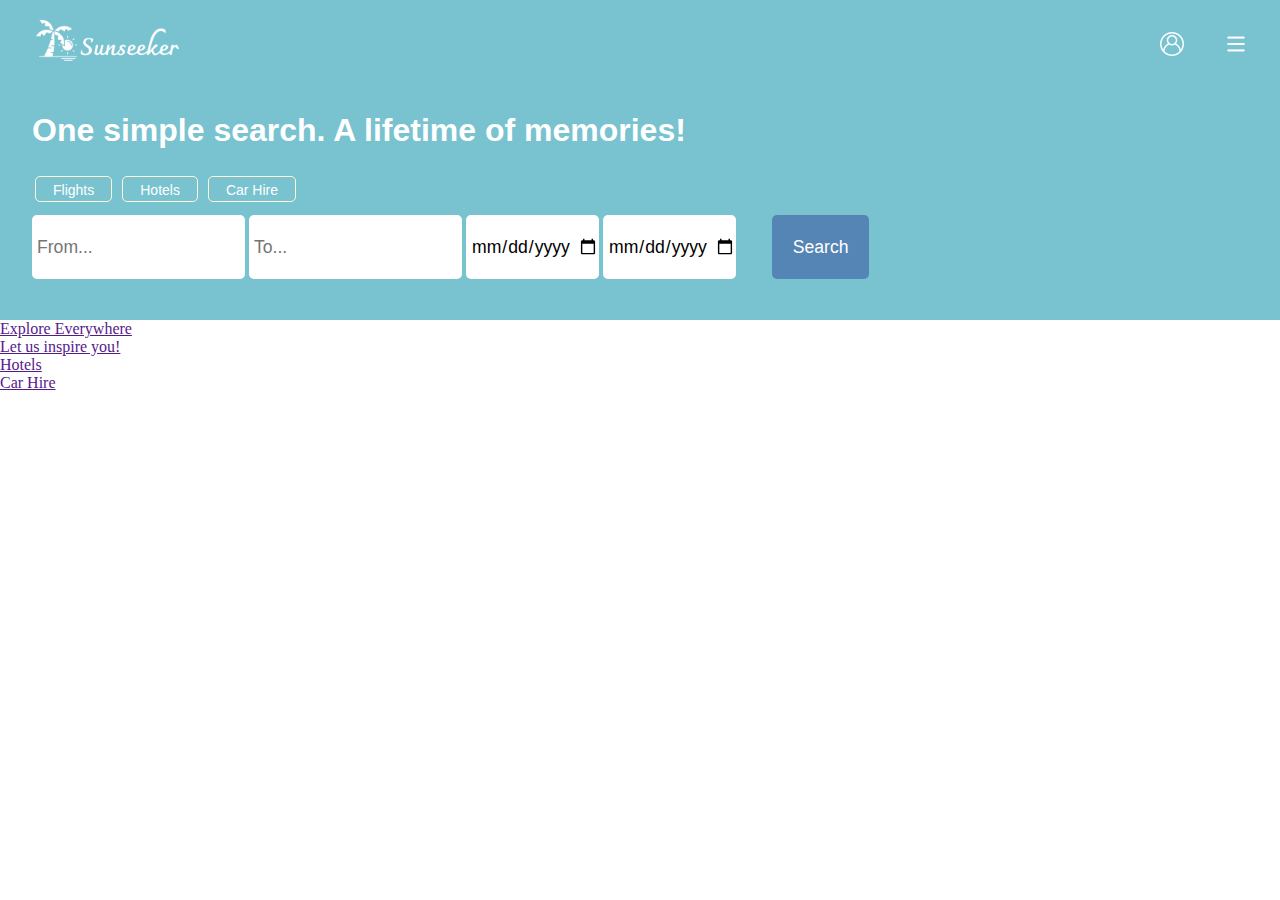
==== index.html @ 71c0755b "first commit" ====
<!DOCTYPE html>
<html lang="en">
<head>
    <meta charset="UTF-8">
    <meta http-equiv="X-UA-Compatible" content="IE=edge">
    <meta name="viewport" content="width=device-width, initial-scale=1.0">
    <title>Globetrotting Durian Official Site</title>
    <link rel="stylesheet" href="index.css">
</head>
<body>
    <div id="wrapper">
        <div id="header">
            <img src="./logos/sunseeker.png" class="logo" alt="">
            <img src="./logos/menu-burger.png" class="login" alt="">
            <img src="./logos/user-interface.png" class="login" alt="">
           
        </div>

        <div id="main_content">
            <div id="searchbar">
                <h1 class="search_header"> 
                    One simple search. A lifetime of memories!
                </h1>
                <div class="search_nav">
                    <ul>
                        <li><a href="./index.html">Flights</a></li>
                        <li><a href="./hotels.html">Hotels</a></li>
                        <li><a href="/carhire.html">Car Hire</a></li>
                    </ul>
                </div>
                <div id="search_form">
                    <form action="">
                        <input type="text" name="" class="locationinput from" placeholder="From...">
                        <input type="text" name="" class="locationinput to" placeholder="To...">
                        <input type="date" name="" class="dateinput">
                        <input type="date" name="" class="dateinput">
                        <button type="submit">Search</button>
                    </form>

                </div>
            </div>

            <div id="suggestion_main">
                <div id="suggestion_banner">
                    <div class="suggestion_box">
                        <a href="">Explore Everywhere</a>
                    </div>
                    <div class="suggestion_box">
                        <a href="">Let us inspire you!</a>
                    </div>
                    <div class="suggestion_box">
                        <a href="">Hotels</a>
                    </div>
                    <div class="suggestion_box">
                        <a href="">Car Hire</a>
                    </div>
                </div>
            </div>
        </div>


    </div>

    <footer>

    </footer>
    <script src="script.js"></script>
</body>
</html>
---- index.css ----
/*-think top down- */

*{
  margin: 0;
  padding: 0;
}

#wrapper{
}

/*--------------------------Header------------------ */


#header{
    background-color: #79c2d0;
    height: 5rem;
}

.logo{
    margin-top: 1rem;
    margin-left: 2rem;
    height: 3rem;
}

.login{
    margin-top: 1.5rem;
    margin-right: 1.5rem;
    padding: .5rem;
    float:inline-end;
    border-radius: 5px;

}
.login:hover{
    background-color: #5585b5;
    cursor: pointer;
}

#main_content{
    
}
/*--------------------------SearchBar------------------ */
#searchbar{
    background-color: #79c2d0;
    height: 15rem;
}

.search_header{
    margin-left: 2rem;
    padding-top: 2rem;
    color: white;
    font-size: 2rem;
    font-family: 'Franklin Gothic Medium', 'Arial Narrow', Arial, sans-serif;
    font-weight: bold;

}

.search_nav{

    display: flex;
    margin-left: 2rem;
    padding-top: 2rem;

}

.search_nav ul{
    list-style: none;  
    text-align: center;

}

.search_nav ul li{
    display: inline;

}

.search_nav ul li a {  
    padding: 0px;  
    padding: 5px 17px 3px 17px;
    margin: 0 3px;
    text-decoration: none;  
    color: white;  
    font-size: 14px;
    font-family: Arial, Helvetica, sans-serif;
    border-style: solid;
    border-width: 1px;
    border-radius: 5px;
    border-color:cornsilk;
}

.search_nav ul li a:hover {  
    border-color: #53a8b6;
    cursor: pointer;
}

#search_form{
    margin-left: 2rem;
    margin-top: .5rem;
    padding-top: .5rem;
}

input{
    height: 4rem;
}

.locationinput{
    width: 13rem;
    padding-left: 5px;
    border-style: none;
    border-radius: 5px;
    font-family: Arial, Helvetica, sans-serif;
    font-size: 1.1rem;

}

.dateinput{
    width: 8rem;
    padding-left: 5px;
    border-style: none;
    border-radius: 5px;
    font-family: Arial, Helvetica, sans-serif;
    font-size: 1.1rem;
    cursor: pointer;
}

button{
    height: 4rem;
    margin-left: 2rem ;
    padding: 1.3rem;
    background-color: #5585b5;
    border-style: none;
    border-radius: 5px;
    font-family: Arial, Helvetica, sans-serif;
    font-size: 1.1rem;
    color: white;
}

button:hover{
    background-color:#53a8b6 ;
    cursor: pointer;
}

/*--------------------------Suggestions Boxes------------------ */
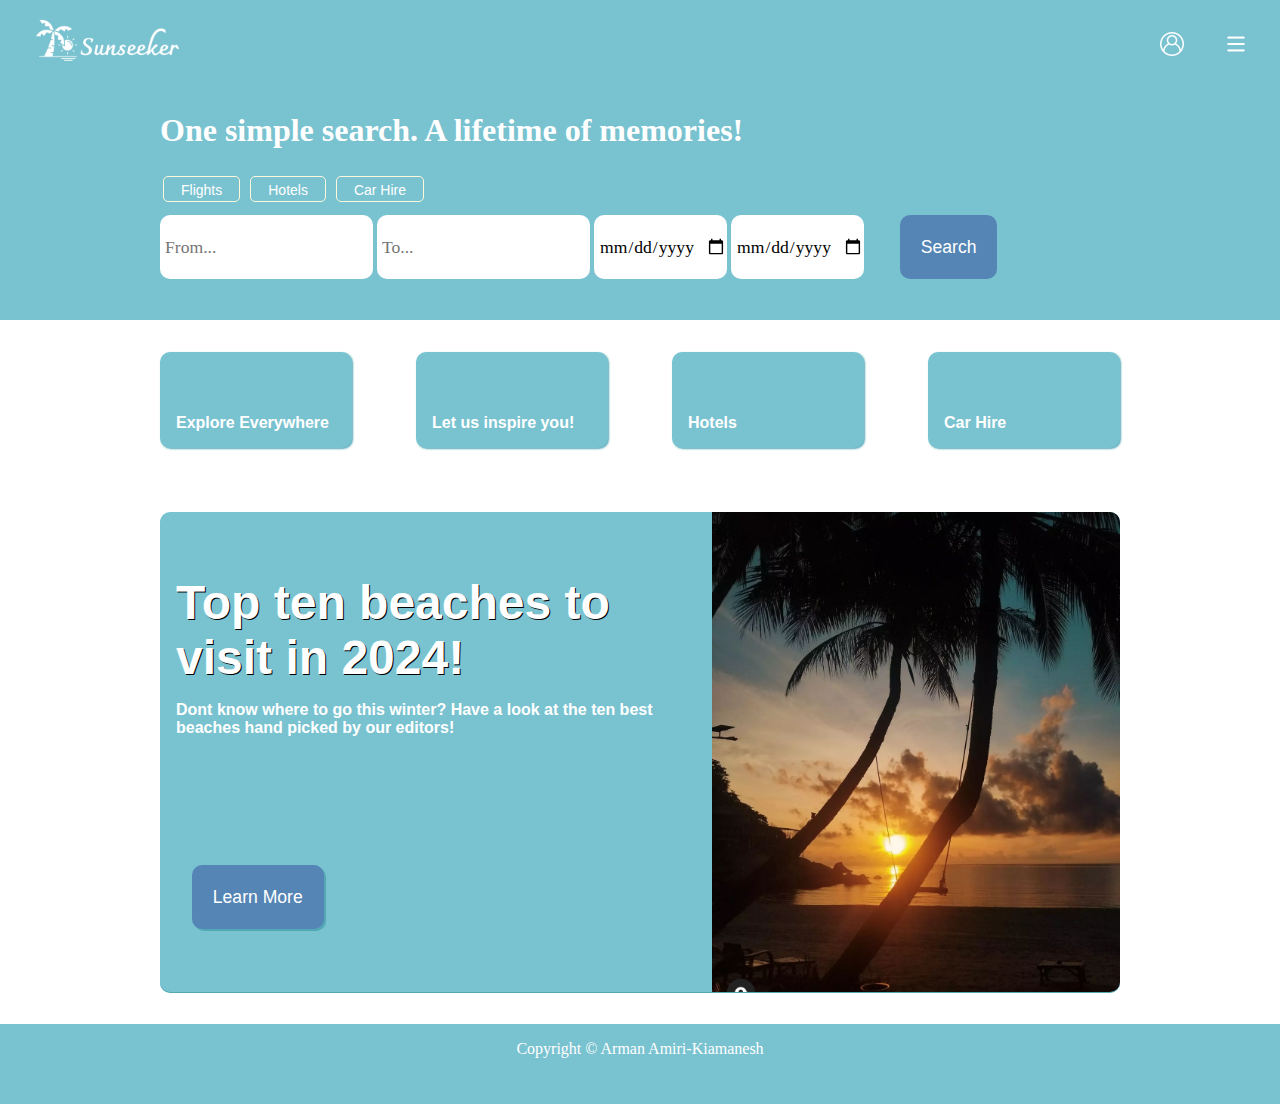
==== commit 33ae98b2: "ad banner addition" ====
--- a/index.html
+++ b/index.html
@@ -18,25 +18,27 @@
 
         <div id="main_content">
             <div id="searchbar">
-                <h1 class="search_header"> 
-                    One simple search. A lifetime of memories!
-                </h1>
-                <div class="search_nav">
-                    <ul>
-                        <li><a href="./index.html">Flights</a></li>
-                        <li><a href="./hotels.html">Hotels</a></li>
-                        <li><a href="/carhire.html">Car Hire</a></li>
-                    </ul>
-                </div>
-                <div id="search_form">
-                    <form action="">
-                        <input type="text" name="" class="locationinput from" placeholder="From...">
-                        <input type="text" name="" class="locationinput to" placeholder="To...">
-                        <input type="date" name="" class="dateinput">
-                        <input type="date" name="" class="dateinput">
-                        <button type="submit">Search</button>
-                    </form>
+                <div id="searchbar_wrapper">
+                    <h1 class="search_header"> 
+                        One simple search. A lifetime of memories!
+                    </h1>
+                    <div class="search_nav">
+                        <ul>
+                            <li><a href="./index.html">Flights</a></li>
+                            <li><a href="./hotels.html">Hotels</a></li>
+                            <li><a href="/carhire.html">Car Hire</a></li>
+                        </ul>
+                    </div>
+                    <div id="search_form">
+                        <form action="">
+                            <input type="text" name="" class="locationinput from" placeholder="From...">
+                            <input type="text" name="" class="locationinput to" placeholder="To...">
+                            <input type="date" name="" class="dateinput">
+                            <input type="date" name="" class="dateinput">
+                            <button type="submit">Search</button>
+                        </form>
 
+                    </div>
                 </div>
             </div>
 
@@ -55,6 +57,20 @@
                         <a href="">Car Hire</a>
                     </div>
                 </div>
+
+                <div id="suggestion_ad">
+                      <div id="banner_ad">
+                        <div id="banner_ad_text">
+                            <h1>Top ten beaches to visit in 2024!</h1>
+                            <p>
+                                Dont know where to go this winter?
+                                Have a look at the ten best beaches hand picked by our editors!
+                            </p>
+                            <button>Learn More</button>
+                        </div>
+                        <img src="./logos/suggestion_ad_pic.jpg" alt="">
+                      </div>                  
+                </div>
             </div>
         </div>
 
@@ -62,7 +78,7 @@
     </div>
 
     <footer>
-
+        <p>Copyright © Arman Amiri-Kiamanesh</p>
     </footer>
     <script src="script.js"></script>
 </body>
--- a/index.css
+++ b/index.css
@@ -42,6 +42,15 @@
 #searchbar{
     background-color: #79c2d0;
     height: 15rem;
+    display: flex;
+    flex-flow: column;
+    align-items: center;
+    flex-wrap: wrap;
+}
+
+#searchbar_wrapper{
+    width: 64rem;
+
 }
 
 .search_header{
@@ -49,7 +58,7 @@
     padding-top: 2rem;
     color: white;
     font-size: 2rem;
-    font-family: 'Franklin Gothic Medium', 'Arial Narrow', Arial, sans-serif;
+    font-family:fantasy;
     font-weight: bold;
 
 }
@@ -106,8 +115,8 @@
     width: 13rem;
     padding-left: 5px;
     border-style: none;
-    border-radius: 5px;
-    font-family: Arial, Helvetica, sans-serif;
+    border-radius: 10px;
+    font-family:fantasy;
     font-size: 1.1rem;
 
 }
@@ -116,8 +125,8 @@
     width: 8rem;
     padding-left: 5px;
     border-style: none;
-    border-radius: 5px;
-    font-family: Arial, Helvetica, sans-serif;
+    border-radius: 10px;
+    font-family:fantasy;
     font-size: 1.1rem;
     cursor: pointer;
 }
@@ -126,18 +135,111 @@
     height: 4rem;
     margin-left: 2rem ;
     padding: 1.3rem;
-    background-color: #5585b5;
+    background-color:#5585b5;
     border-style: none;
-    border-radius: 5px;
+    border-radius: 10px;
     font-family: Arial, Helvetica, sans-serif;
     font-size: 1.1rem;
     color: white;
 }
 
 button:hover{
-    background-color:#53a8b6 ;
+    background-color:dodgerblue;
     cursor: pointer;
 }
 
 /*--------------------------Suggestions Boxes------------------ */
 
+#suggestion_banner{
+    display: flex;
+    justify-content: center;
+}
+
+.suggestion_box {
+    background-color: #79c2d0;
+    box-shadow: 1px 1px 2px #53a8b6;
+    margin: 2rem;
+    padding: 1rem;
+    width: 10rem;
+    height: 4rem;
+    border-radius: 10px;
+    display: flex;
+    flex-wrap: wrap;
+    align-items: flex-end;
+}
+
+
+.suggestion_box a{
+    padding: 0px;
+    margin: 0px;
+    color: white;
+    text-decoration: none;
+    font-size: 1rem;
+    font-weight: bold;
+    font-family: 'Franklin Gothic Medium', 'Arial Narrow', Arial, sans-serif;
+}
+
+#suggestion_ad{
+    display: flex;
+    justify-content: center;
+}
+
+#banner_ad{
+    display: flex;
+    align-items: center;
+    width: 60rem;
+    height: 30rem;
+    margin: 2rem;
+    background-color: #79c2d0;
+    box-shadow: 0px 1px #53a8b6;
+    border-radius: 10px;
+}
+
+#banner_ad img{
+    width: 30rem;
+    height: 30rem;
+    border-top-right-radius: 10px;
+    border-bottom-right-radius: 10px;
+    float: left;
+}
+
+#banner_ad_text{
+    padding: 1rem;
+    float: right;
+    color: white;
+    font-weight: bold;
+    font-family: 'Franklin Gothic Medium', 'Arial Narrow', Arial, sans-serif;
+
+}
+
+#banner_ad_text h1{
+    font-size: 3rem;
+    text-shadow: 1px 1px black;
+}
+
+#banner_ad_text p{
+    margin-top: 1rem;
+}
+
+#banner_ad_text button{
+    margin-top: 8rem;
+    margin-left: 1rem;
+    box-shadow: 2px 2px #53a8b6;
+    font-size: 1.1rem;
+    font-family: 'Franklin Gothic Medium', 'Arial Narrow', Arial, sans-serif;
+}
+
+#banner_ad_text button:hover{
+    color: #5585b5;
+    background-color: white;
+    box-shadow: 2px 2px black;
+}
+
+
+footer{
+    background-color: #79c2d0;
+    padding: 1rem;
+    text-align: center;
+    height: 3rem;
+    color: white;
+}
